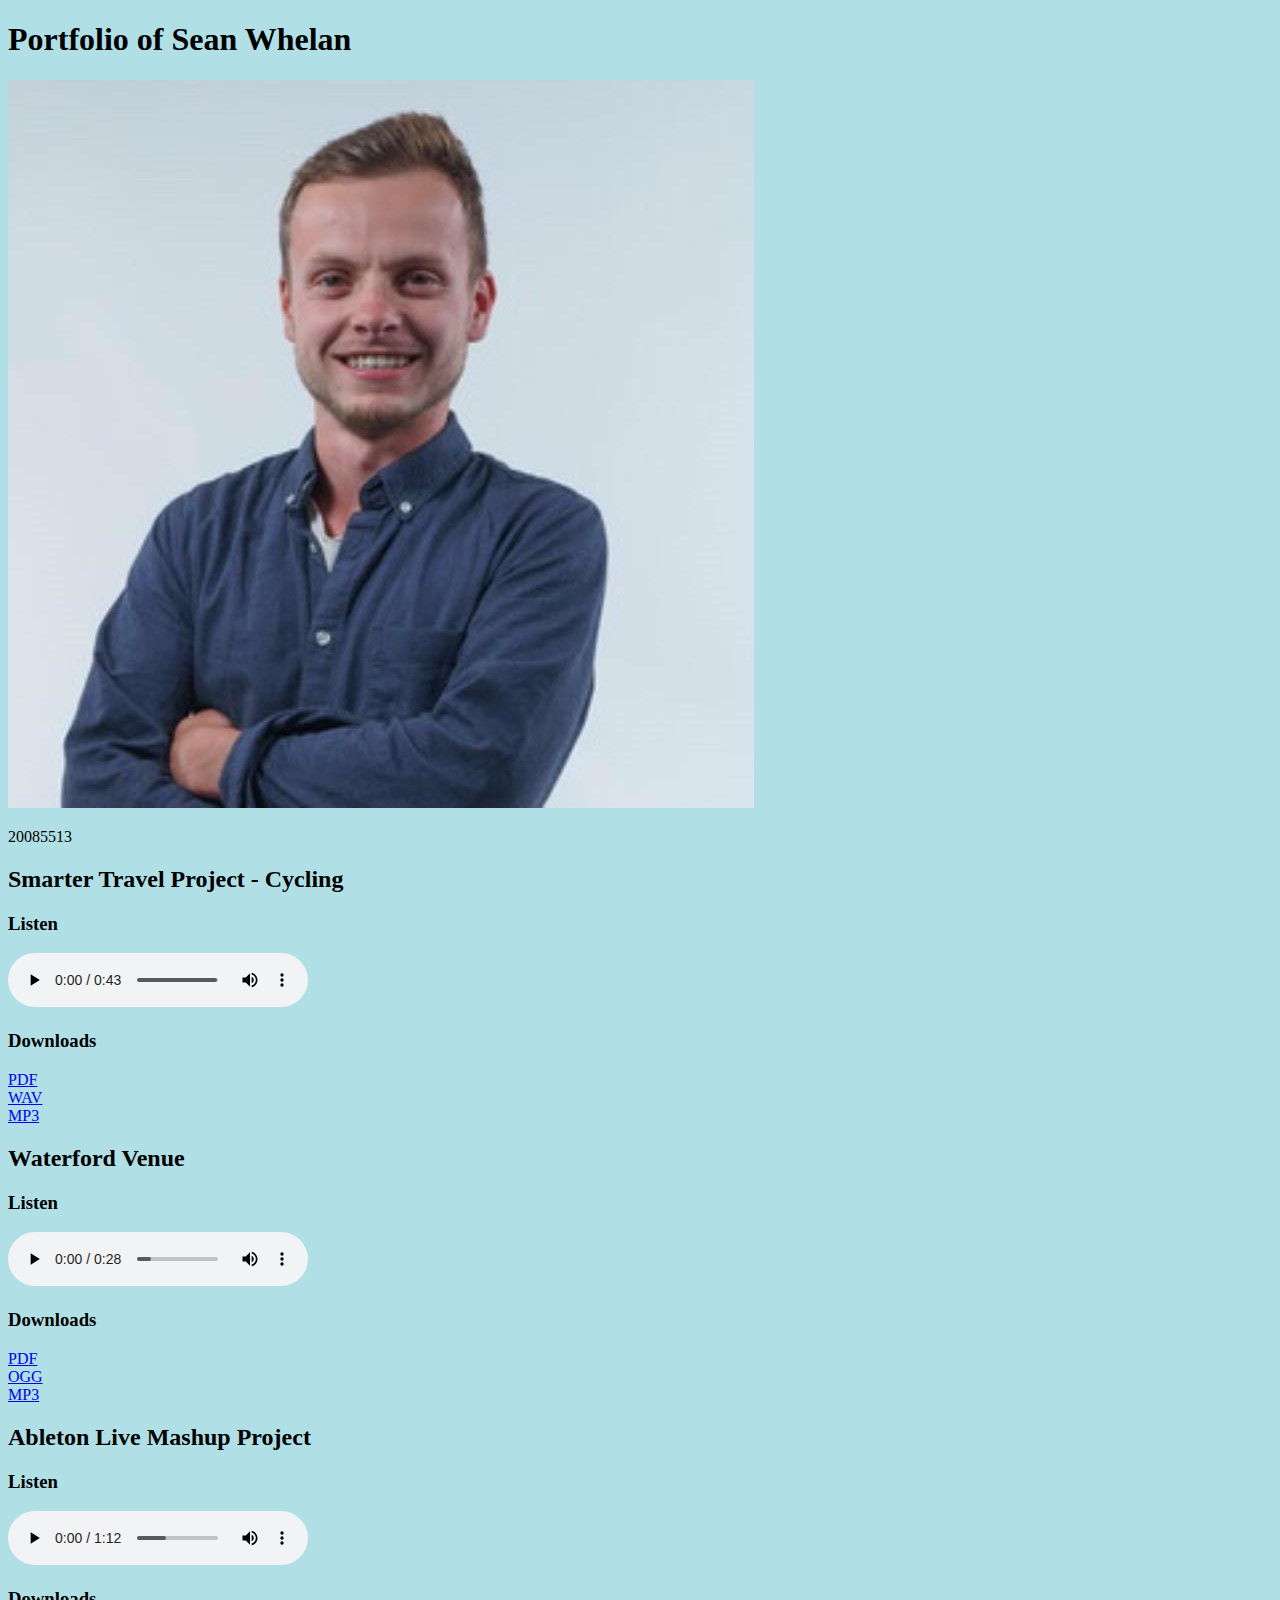
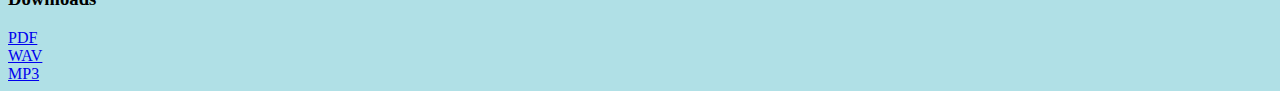
==== index.html @ 3f7e9415 "Update index.html" ====
<!DOCTYPE html>
<html lang="en">
    <head>
       <meta charset="utf-8">
        <title>Audio Production</title>
        <style>
body {background-color: powderblue;}
</style>
    </head>
    <body>
      <h1>Portfolio of Sean Whelan</h1>
        <img src="sean.jpeg" alt="Sean"></a> <br>
    <p>20085513</p>
    
        <h2>Smarter Travel Project - Cycling</h2>
        <h3> Listen</h3>
        <audio controls>
            <source src="final.aac"
                     type='audio/aac'>

             <source src="final.ogg"
                     type='audio/ogg; codecs=vorbis'> 

             <source src="Final.mp3" 
                     type="audio/mpeg">
            
            <p>Your user agent does not support the HTML5 Audio element.</p>
        </audio controls>
    
     <h3> Downloads</h3>
                <a href="cycling.pdf" download="Cycling.pdf">PDF</a><br>
                <a href="final.wav"  download="final.wav">WAV</a><br>
                <a href="final.mp3" download="final.mp3">MP3 </a>    <br>  

<h2>Waterford Venue</h3>
                <h3> Listen</h3>
        <audio controls>

             <source src="WaterfordVenue.ogg"
                     type='audio/ogg; codecs=vorbis'> 
            
             <source src="WaterfordVenue.mp3" 
                     type="audio/mpeg">
            
            <p>Your user agent does not support the HTML5 Audio element.</p>
        </audio controls>
    
   
       <h3>Downloads</h3>
                <a href="waterfordvenue.pdf" download="waterfordvenue.pdf">PDF</a><br>
                <a href="waterfordvenue.ogg" download="waterfordVenue.ogg">OGG</a><br>
                <a href="waterfordvenue.mpeg" download="waterfordvenue.MP3">MP3 </a>    <br>
    
             <h2>Ableton Live Mashup Project</h2>
        <h3>Listen</h3>
        <audio controls>
  
   <source src="20085513_SeanWhelan_MASHUP_FINAL.mp3" 
                     type="audio/mpeg">
            
            <source src="20085513_SeanWhelan_MASHUP_FINAL.wav" 
                     type="audio/wav">
            
            <source src="20085513_SeanWhelan_MASHUP_FINAL.oga" 
                     type='audio/ogg; codecs="vorbis'>
        </audio controls>
        
         <h3> Downloads</h3>
     <a href="writeup.pdf" download="writeup.pdf">PDF</a>    <br> 
       <a href="0085513_SeanWhelan_MASHUP_FINAL.WAV" title="20085513_SeanWhelan_MASHUP_FINAL.WAV" download="20085513_SeanWhelan_MASHUP_FINAL.WAV">WAV</a><br>
                <a href="20085513_Sean_Whean_FINAL.MP3" title="20085513_Sean_Whean_FINAL.MP3" download="20085513_Sean_Whean_FINAL.MP3">MP3 </a>    <br>  
     </body>
</html>
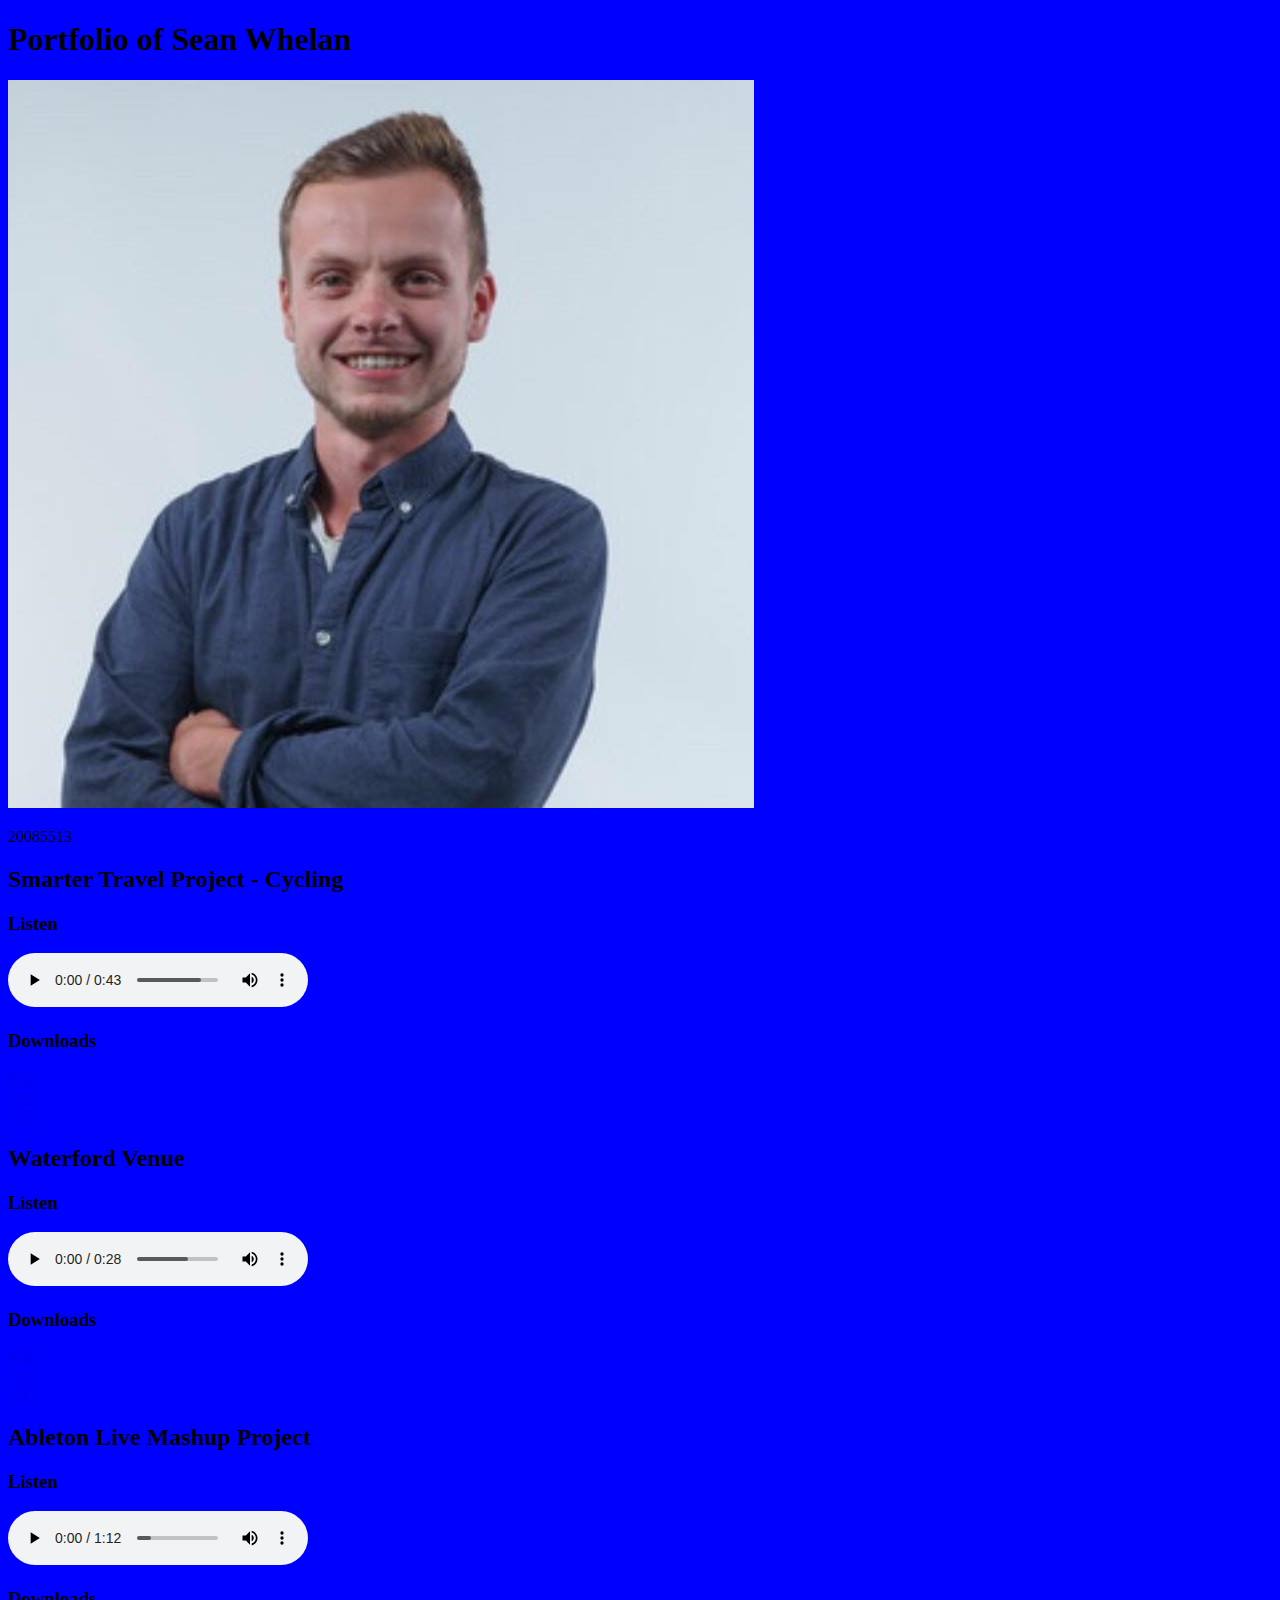
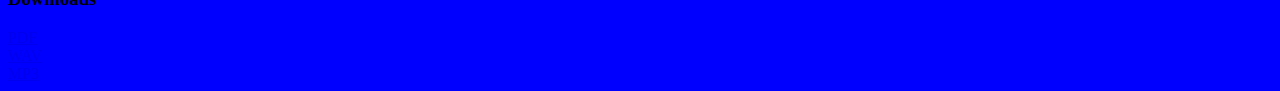
==== commit ea59dcc8: "Update index.html" ====
--- a/index.html
+++ b/index.html
@@ -4,7 +4,7 @@
        <meta charset="utf-8">
         <title>Audio Production</title>
         <style>
-body {background-color: powderblue;}
+body {background-color: blue;}
 </style>
     </head>
     <body>
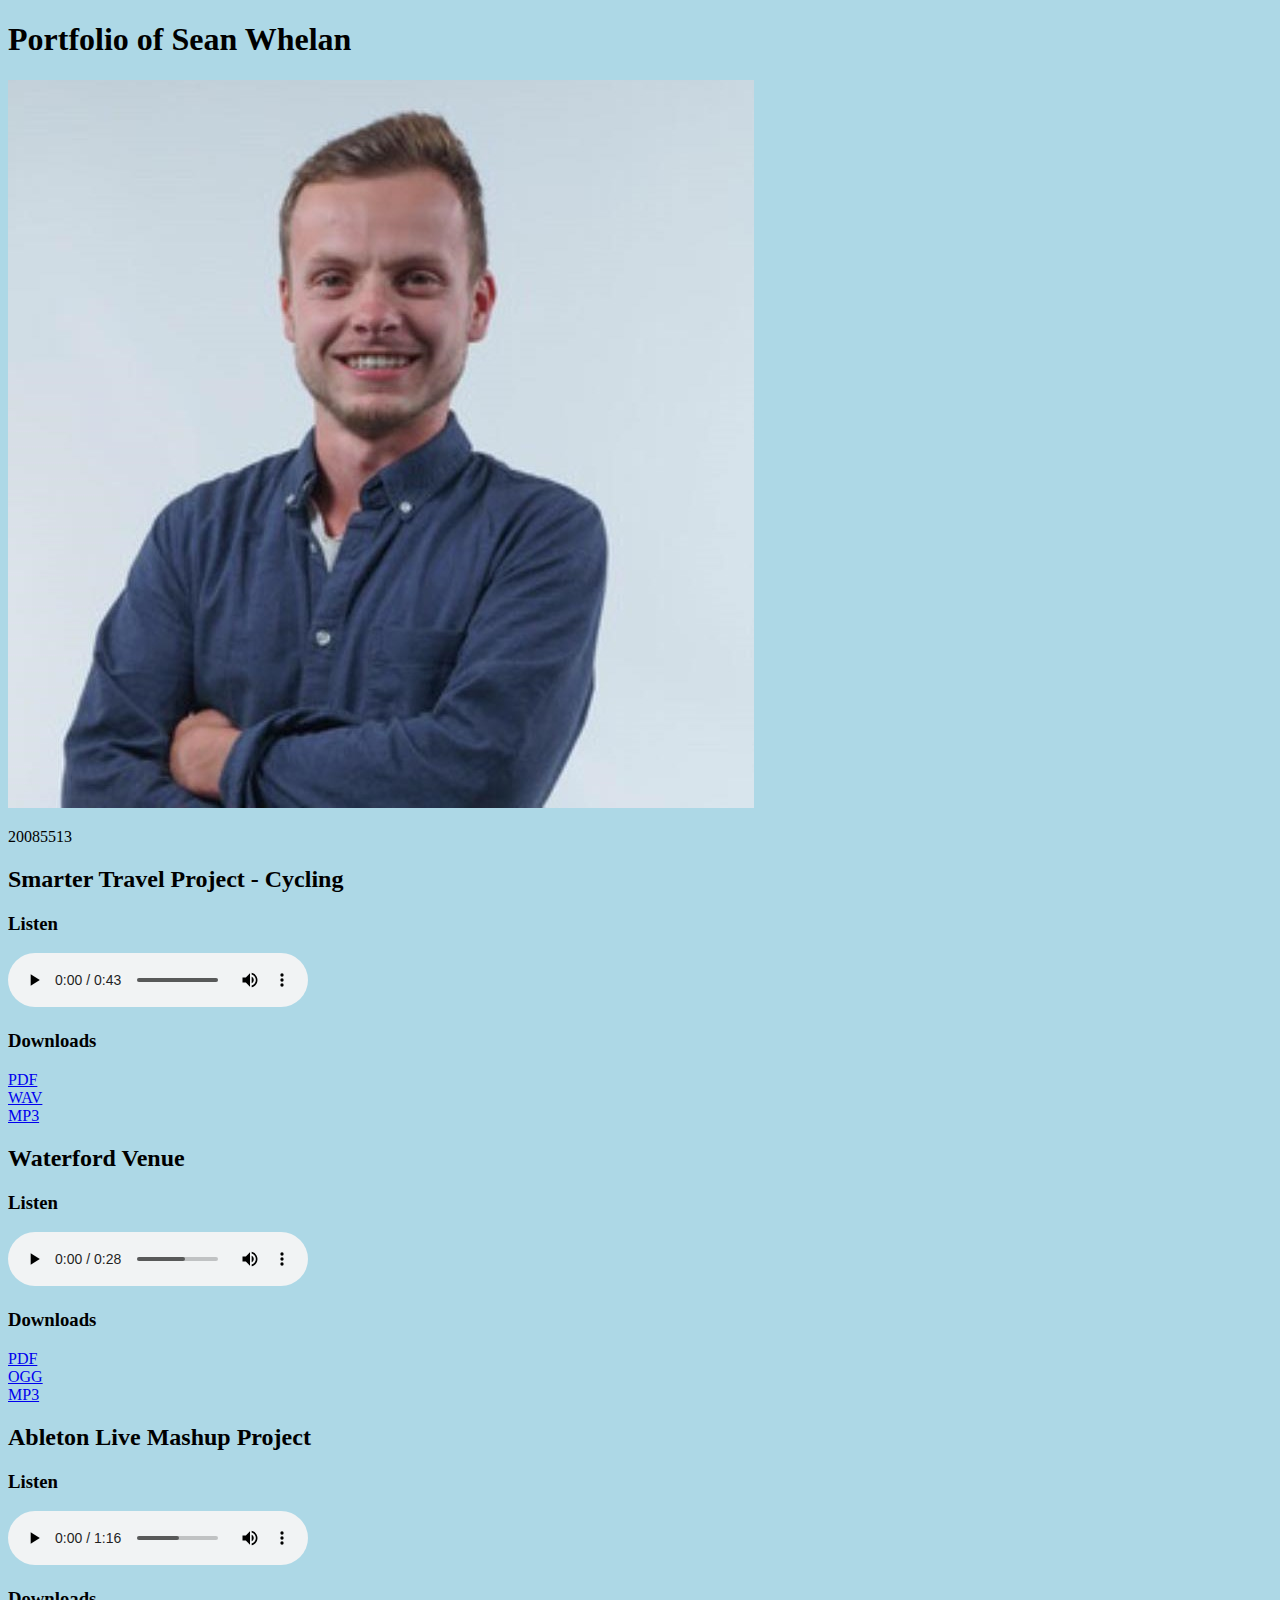
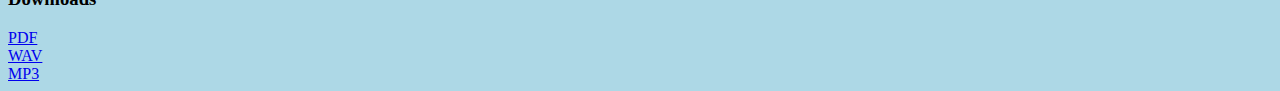
==== commit 3f108361: "Update index.html" ====
--- a/index.html
+++ b/index.html
@@ -4,7 +4,7 @@
        <meta charset="utf-8">
         <title>Audio Production</title>
         <style>
-body {background-color: blue;}
+body {background-color: #add8e6;}
 </style>
     </head>
     <body>
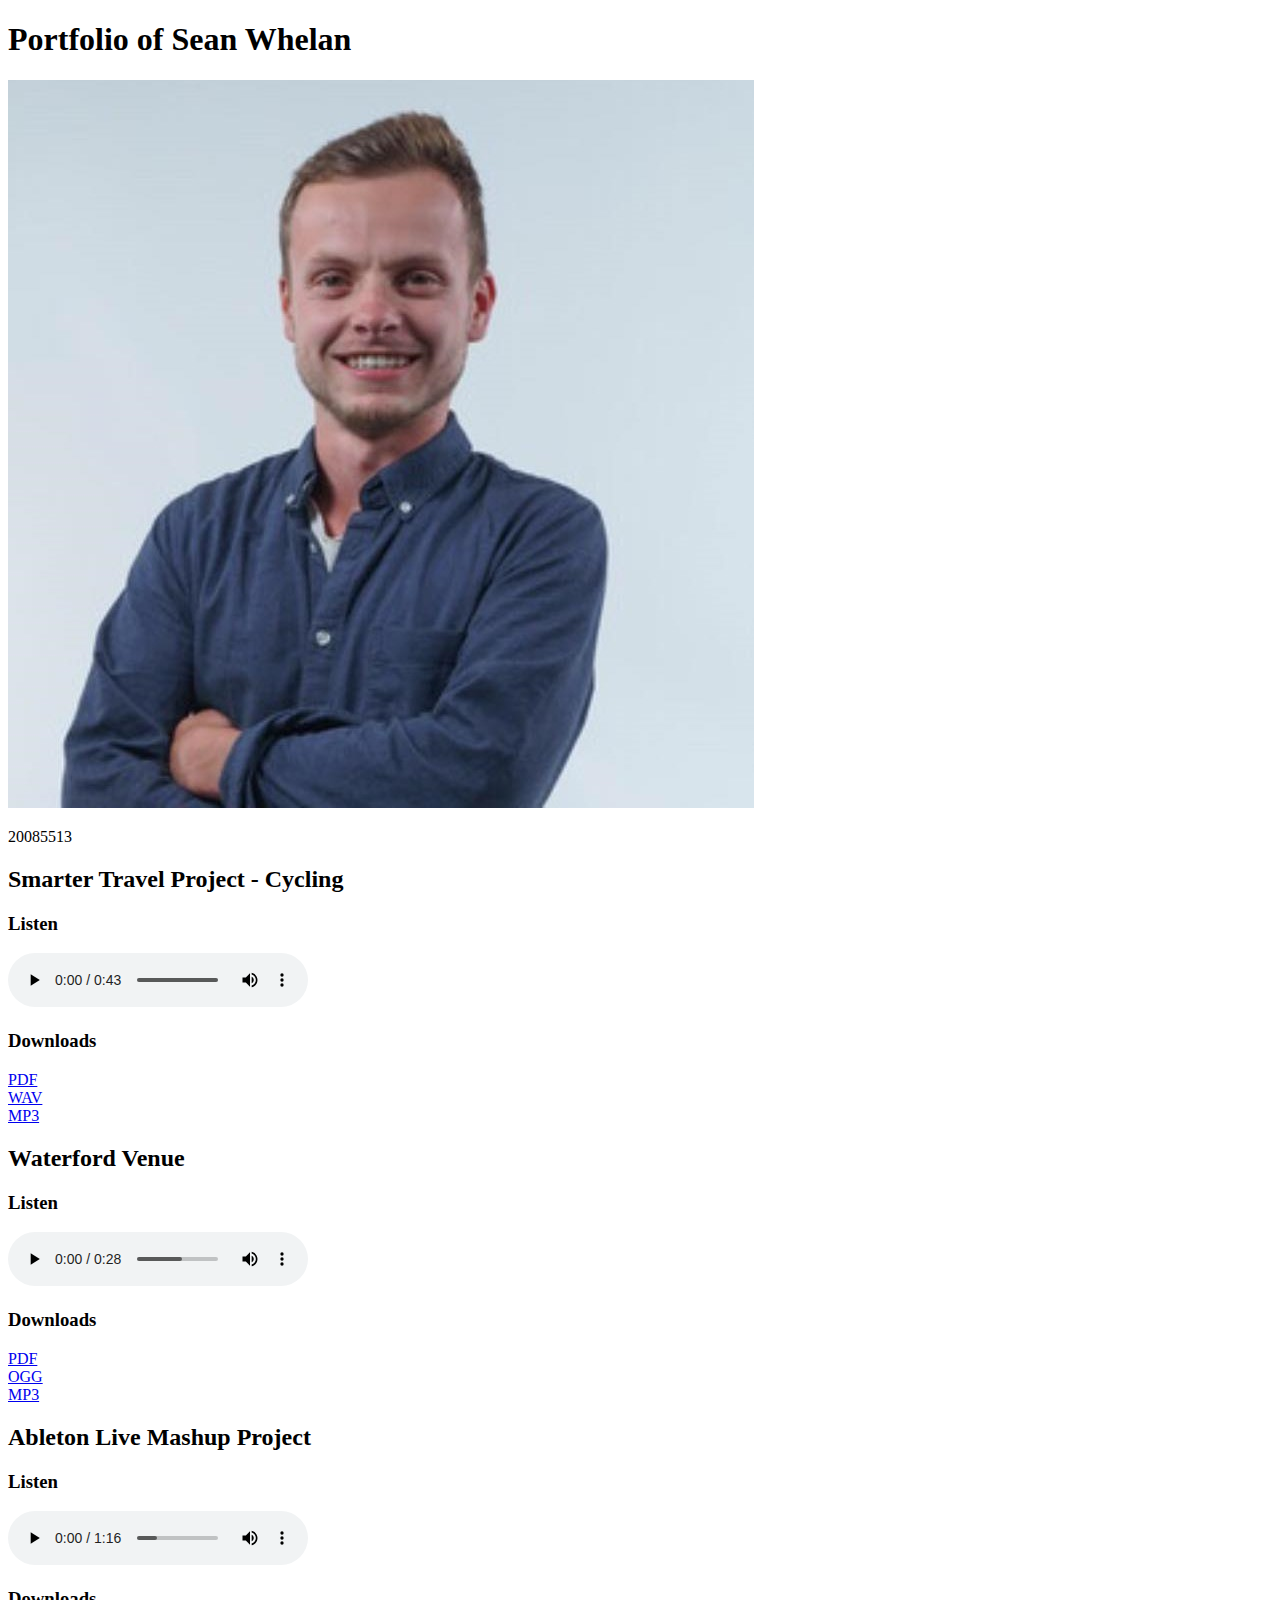
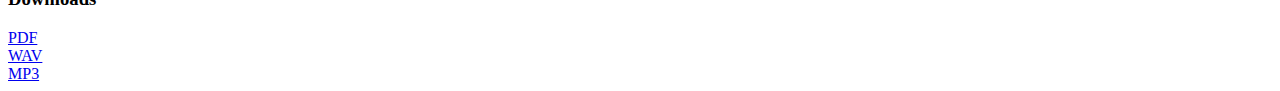
==== commit db74f5b6: "Update index.html" ====
--- a/index.html
+++ b/index.html
@@ -4,7 +4,7 @@
        <meta charset="utf-8">
         <title>Audio Production</title>
         <style>
-body {background-color: #add8e6;}
+body {background-color: ##FF0000;}
 </style>
     </head>
     <body>
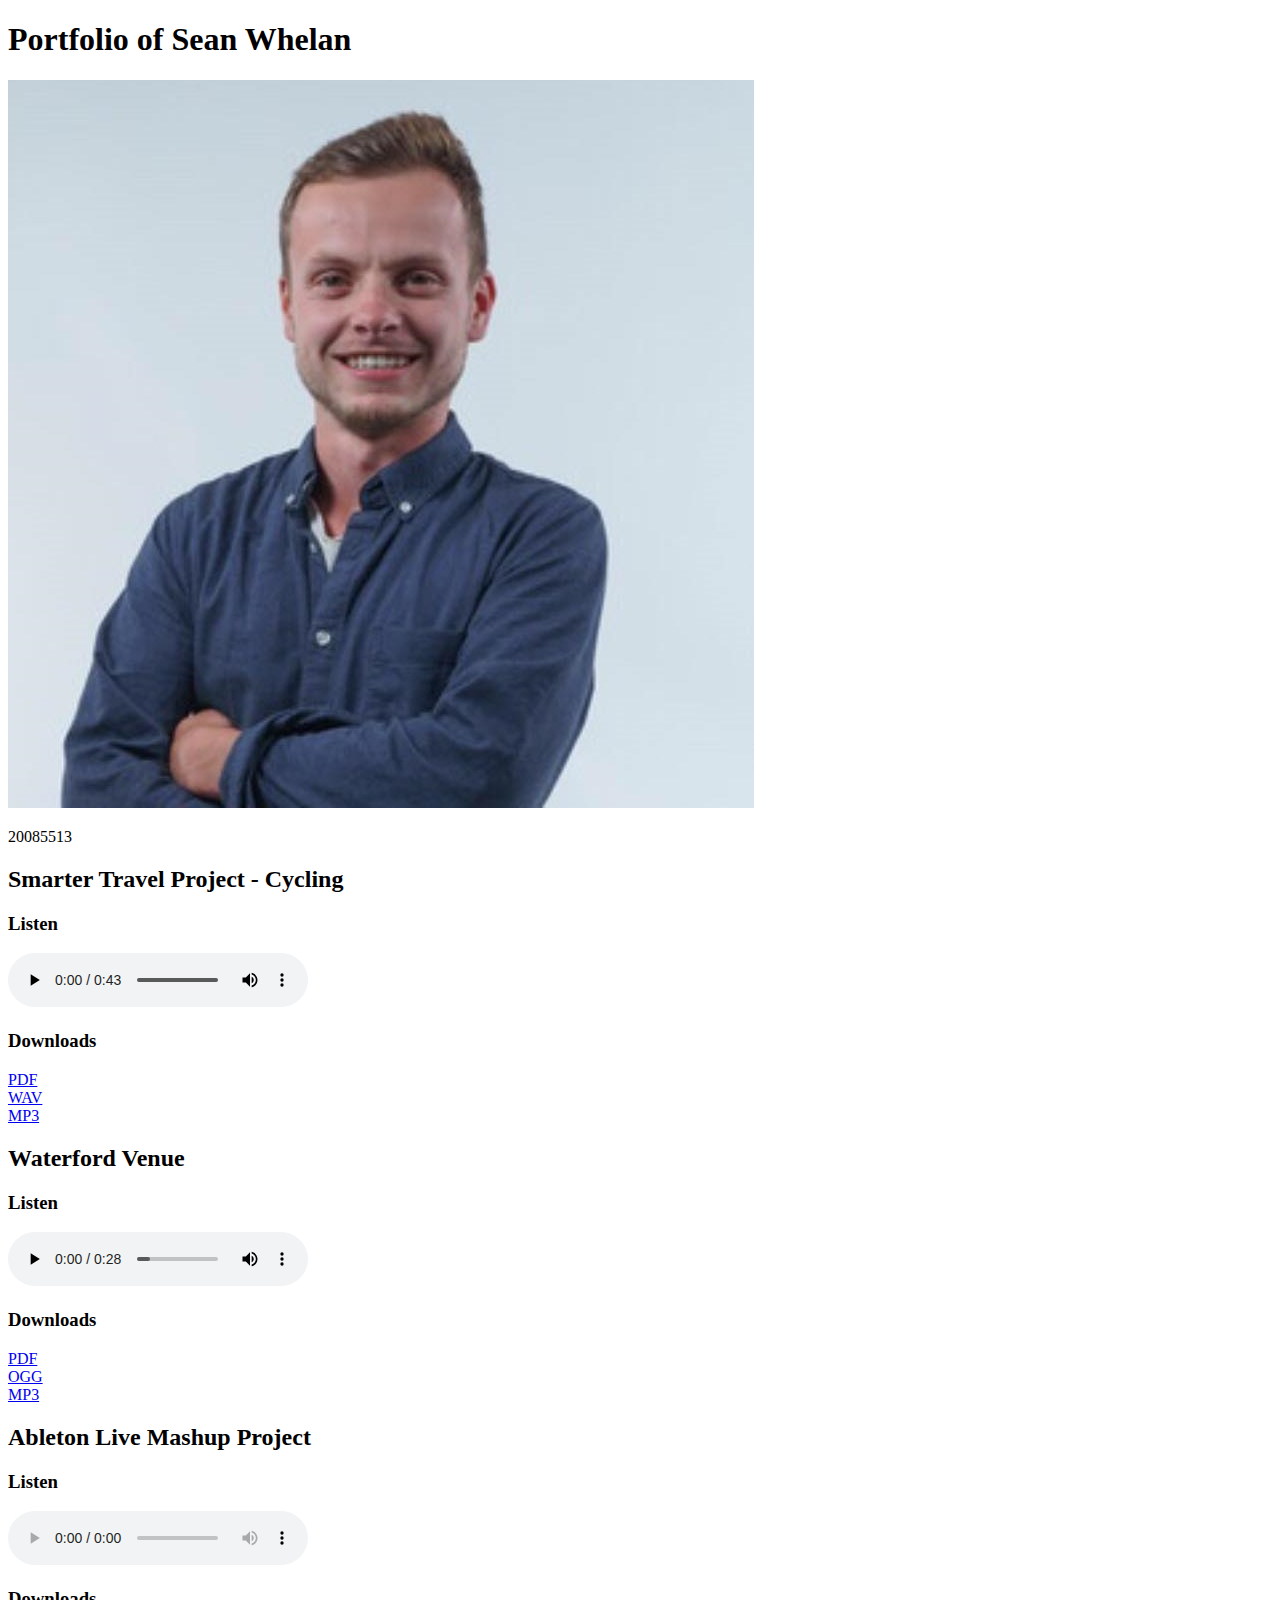
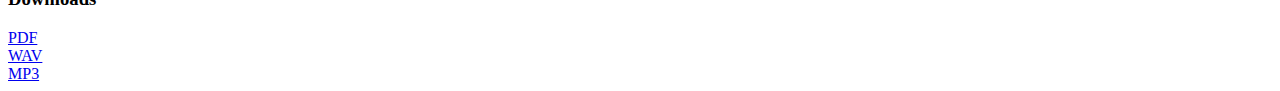
==== commit ad3fdbbb: "Update index.html" ====
--- a/index.html
+++ b/index.html
@@ -55,19 +55,19 @@
         <h3>Listen</h3>
         <audio controls>
   
-   <source src="20085513_SeanWhelan_MASHUP_FINAL.mp3" 
+   <source src="20085513_SeanWhelan_MASHUP_FINAL(1).mp3" 
                      type="audio/mpeg">
             
-            <source src="20085513_SeanWhelan_MASHUP_FINAL.wav" 
+            <source src="20085513_SeanWhelan_MASHUP_FINAL(1).wav" 
                      type="audio/wav">
             
-            <source src="20085513_SeanWhelan_MASHUP_FINAL.oga" 
+            <source src="20085513_SeanWhelan_MASHUP_FINAL(1).oga" 
                      type='audio/ogg; codecs="vorbis'>
         </audio controls>
         
          <h3> Downloads</h3>
-     <a href="writeup.pdf" download="writeup.pdf">PDF</a>    <br> 
-       <a href="0085513_SeanWhelan_MASHUP_FINAL.WAV" title="20085513_SeanWhelan_MASHUP_FINAL.WAV" download="20085513_SeanWhelan_MASHUP_FINAL.WAV">WAV</a><br>
-                <a href="20085513_Sean_Whean_FINAL.MP3" title="20085513_Sean_Whean_FINAL.MP3" download="20085513_Sean_Whean_FINAL.MP3">MP3 </a>    <br>  
+     <a href="AbletonLive_Writeup.pdf" download="AbletonLive_Writeup.pdf">PDF</a>    <br> 
+       <a href="0085513_SeanWhelan_MASHUP_FINAL(1).WAV" title="20085513_SeanWhelan_MASHUP_FINAL.WAV" download="20085513_SeanWhelan_MASHUP_FINAL.WAV">WAV</a><br>
+                <a href="20085513_Sean_Whean_FINAL(1).MP3" title="20085513_Sean_Whean_FINAL.MP3" download="20085513_Sean_Whean_FINAL.MP3">MP3 </a>    <br>  
      </body>
 </html>
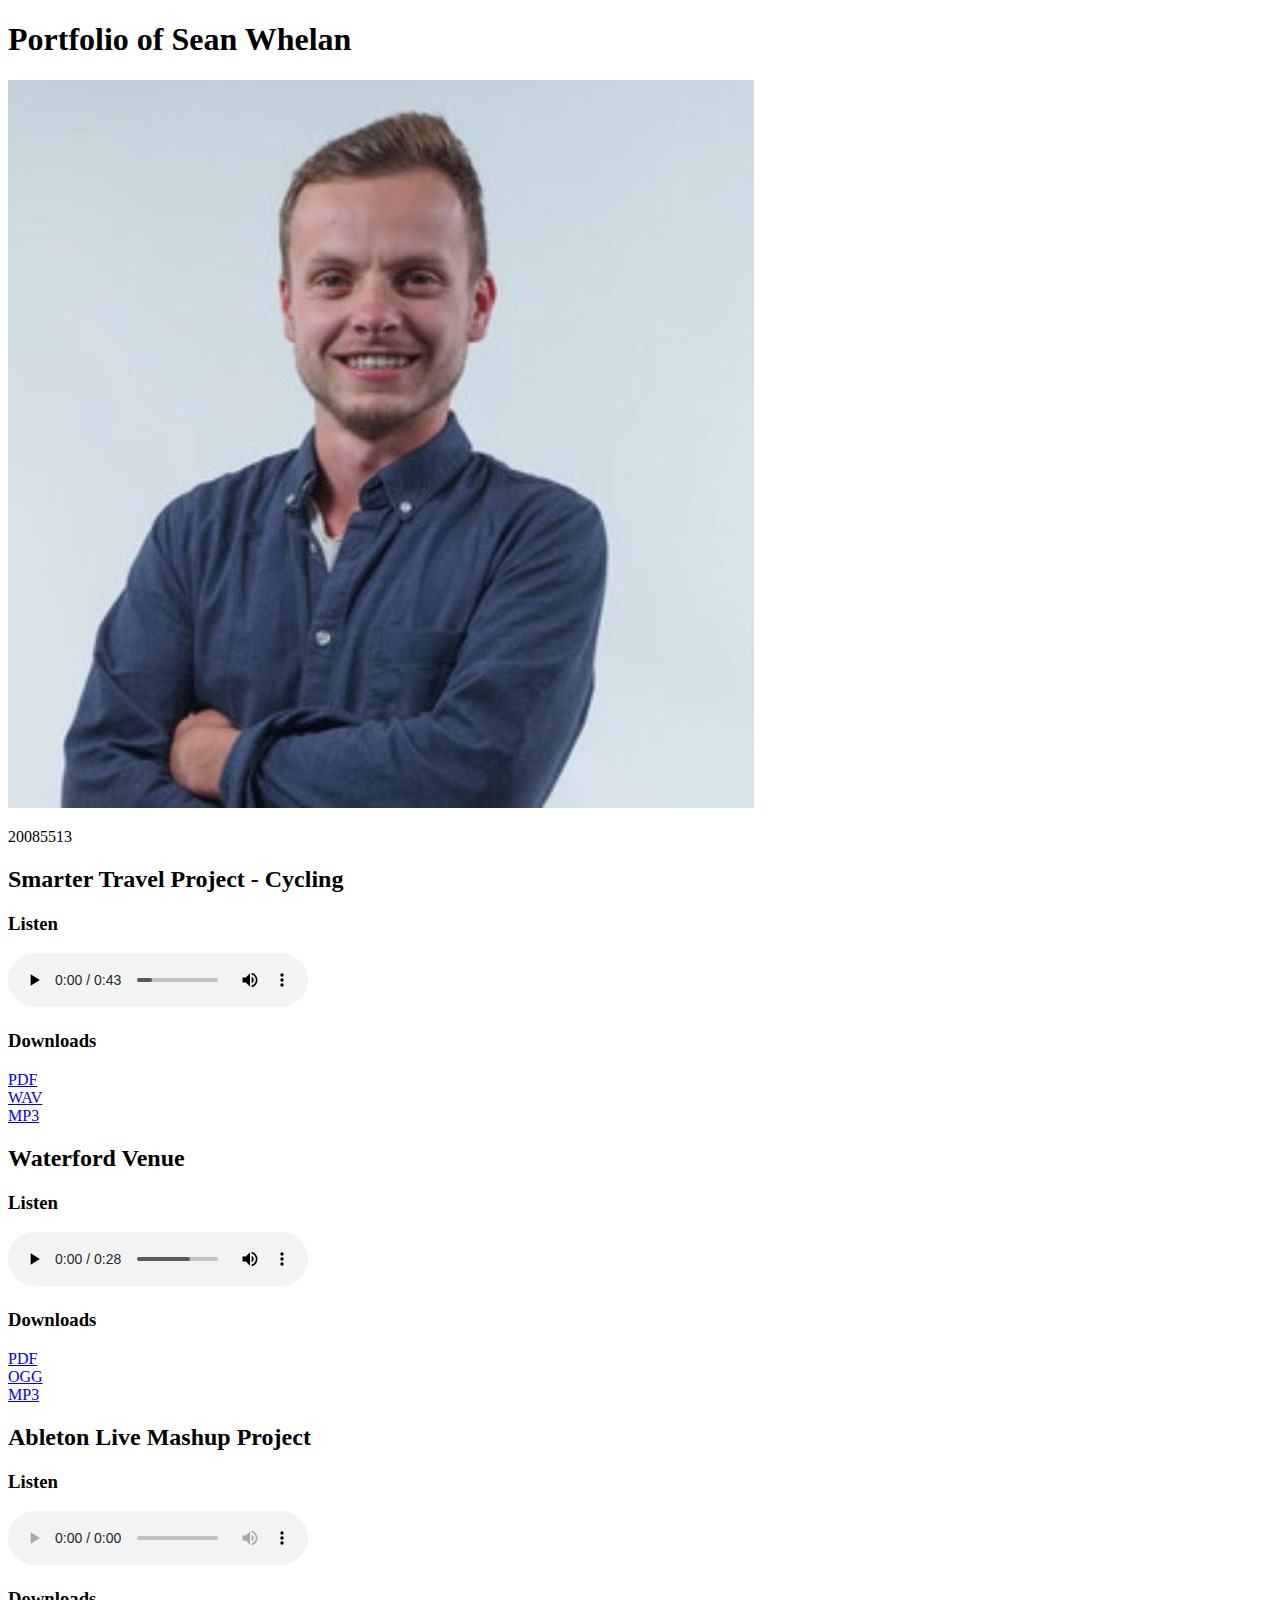
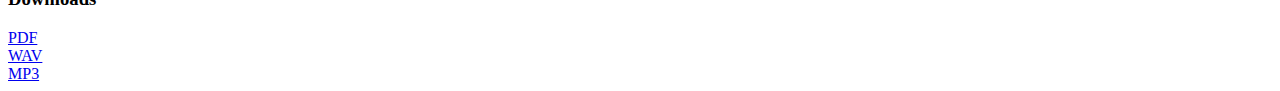
==== commit 0213e807: "Update index.html" ====
--- a/index.html
+++ b/index.html
@@ -55,7 +55,7 @@
         <h3>Listen</h3>
         <audio controls>
   
-   <source src="20085513_SeanWhelan_MASHUP_FINAL(1).mp3" 
+   <source src="20085513_SeanWhelan_MASHUP_FINAL(4).mp3" 
                      type="audio/mpeg">
             
             <source src="20085513_SeanWhelan_MASHUP_FINAL(1).wav" 
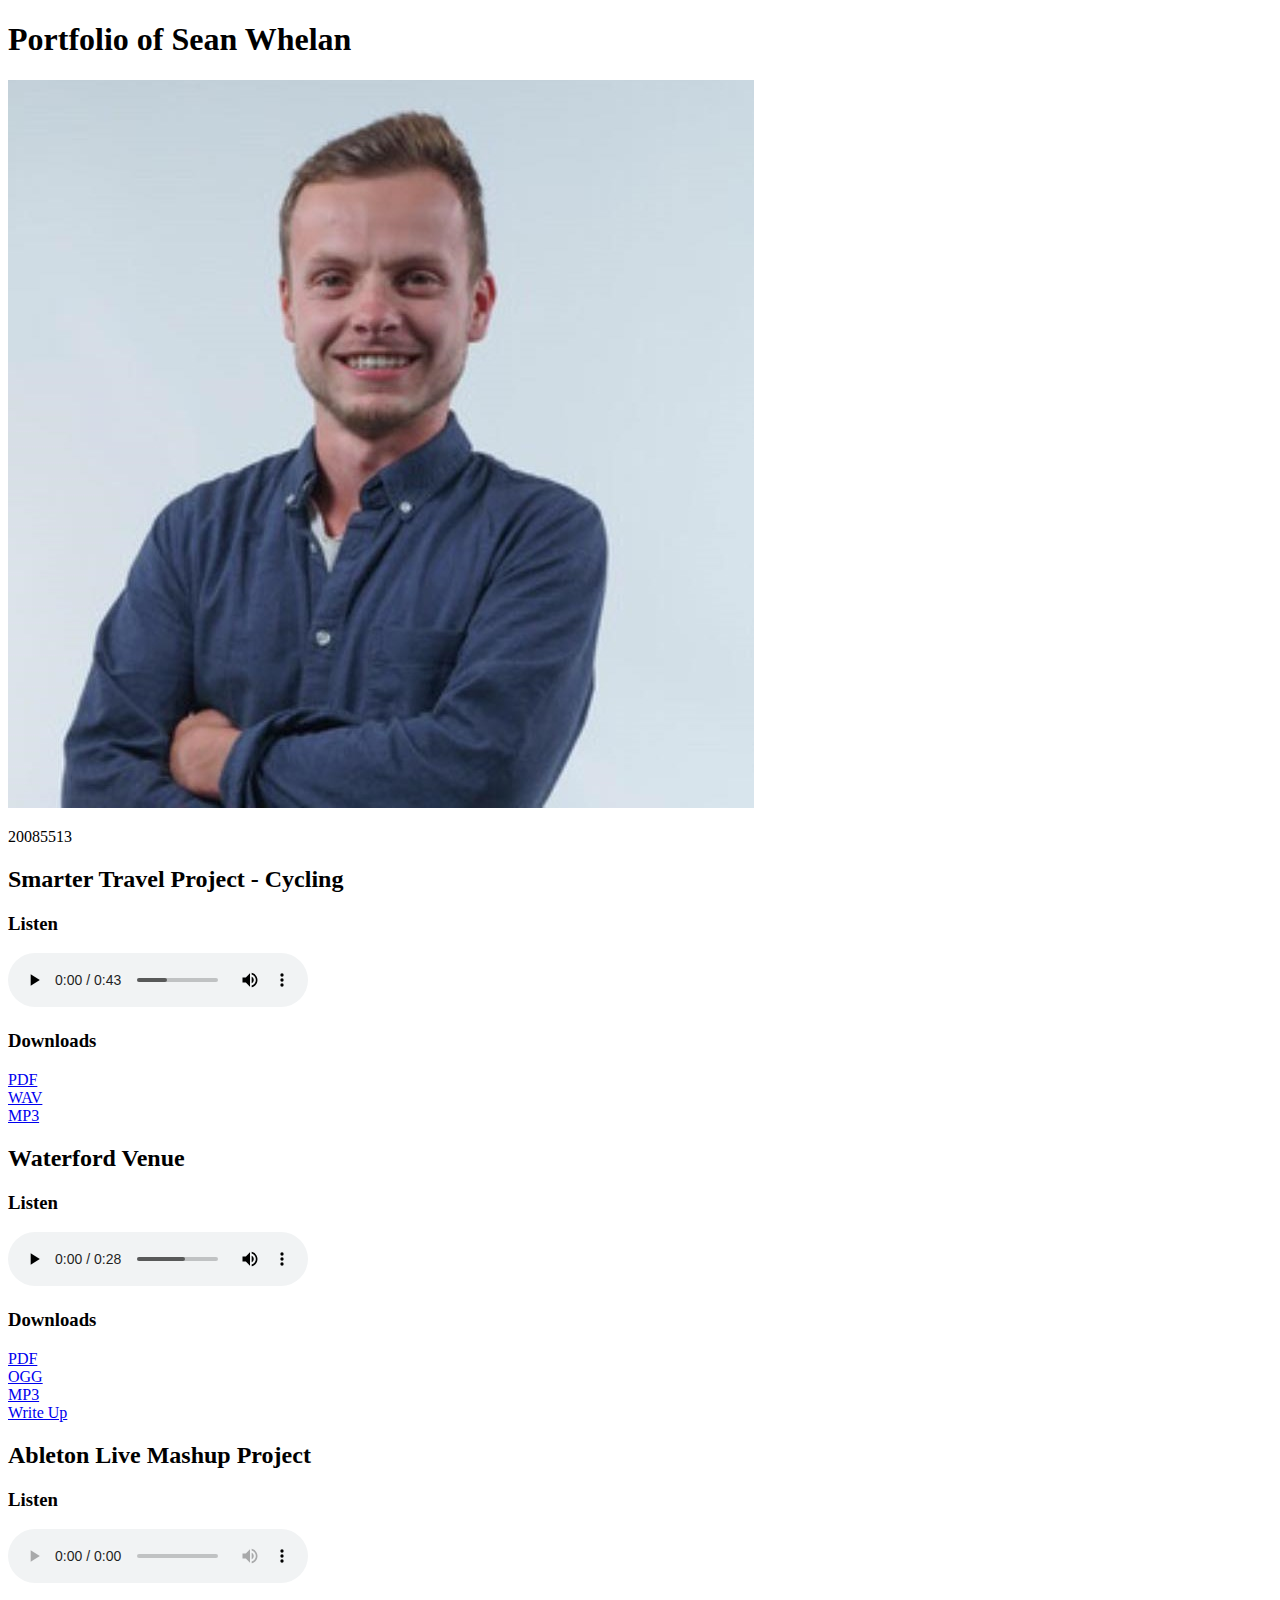
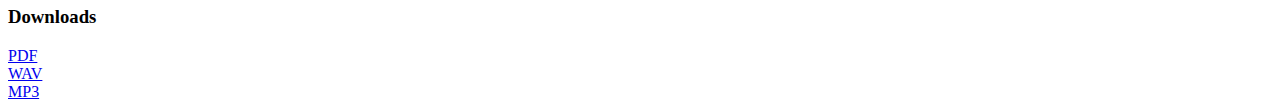
==== commit 1fb27155: "Update index.html" ====
--- a/index.html
+++ b/index.html
@@ -50,6 +50,7 @@
                 <a href="waterfordvenue.pdf" download="waterfordvenue.pdf">PDF</a><br>
                 <a href="waterfordvenue.ogg" download="waterfordVenue.ogg">OGG</a><br>
                 <a href="waterfordvenue.mpeg" download="waterfordvenue.MP3">MP3 </a>    <br>
+    <a href="Audition_writeup.pdf" download="waterfordvenue.pdf">Write Up</a><br>
     
              <h2>Ableton Live Mashup Project</h2>
         <h3>Listen</h3>
@@ -58,7 +59,7 @@
    <source src="20085513_SeanWhelan_MASHUP_FINAL(4).mp3" 
                      type="audio/mpeg">
             
-            <source src="20085513_SeanWhelan_MASHUP_FINAL(1).wav" 
+            <source src="20085513_SeanWhelan_MASHUP_FINAL.wav" 
                      type="audio/wav">
             
             <source src="20085513_SeanWhelan_MASHUP_FINAL(1).oga" 
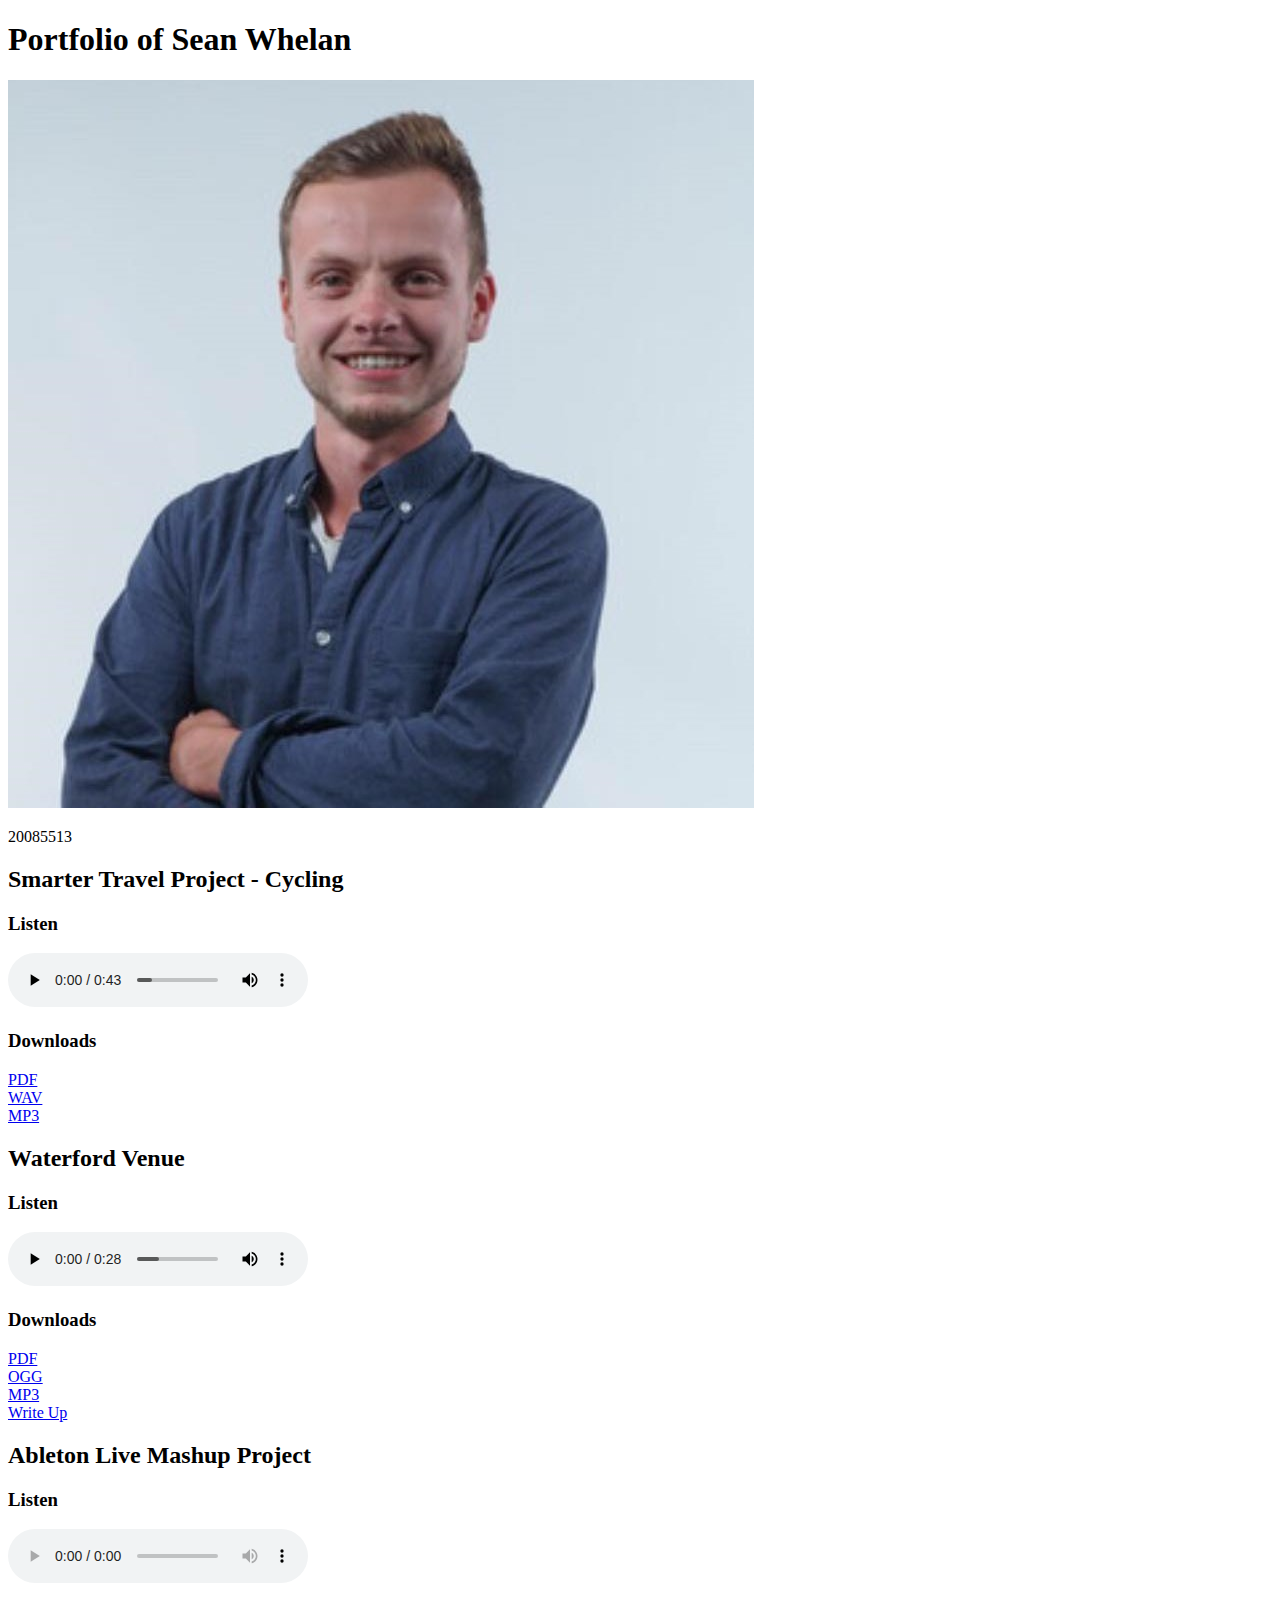
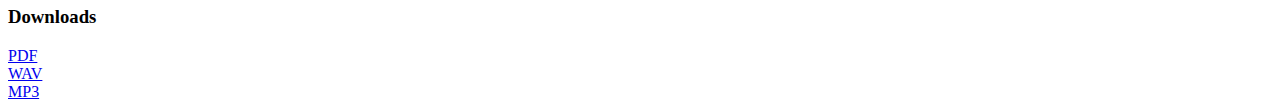
==== commit 71ed51e5: "Update index.html" ====
--- a/index.html
+++ b/index.html
@@ -50,7 +50,7 @@
                 <a href="waterfordvenue.pdf" download="waterfordvenue.pdf">PDF</a><br>
                 <a href="waterfordvenue.ogg" download="waterfordVenue.ogg">OGG</a><br>
                 <a href="waterfordvenue.mpeg" download="waterfordvenue.MP3">MP3 </a>    <br>
-    <a href="Audition_writeup.pdf" download="waterfordvenue.pdf">Write Up</a><br>
+    <a href="Audition_writeUp.pdf" download="Audition_writeUp.pdf">Write Up</a><br>
     
              <h2>Ableton Live Mashup Project</h2>
         <h3>Listen</h3>
@@ -62,7 +62,7 @@
             <source src="20085513_SeanWhelan_MASHUP_FINAL.wav" 
                      type="audio/wav">
             
-            <source src="20085513_SeanWhelan_MASHUP_FINAL(1).oga" 
+            <source src="20085513_SeanWhelan_MASHUP_FINAL(1).ogg" 
                      type='audio/ogg; codecs="vorbis'>
         </audio controls>
         
